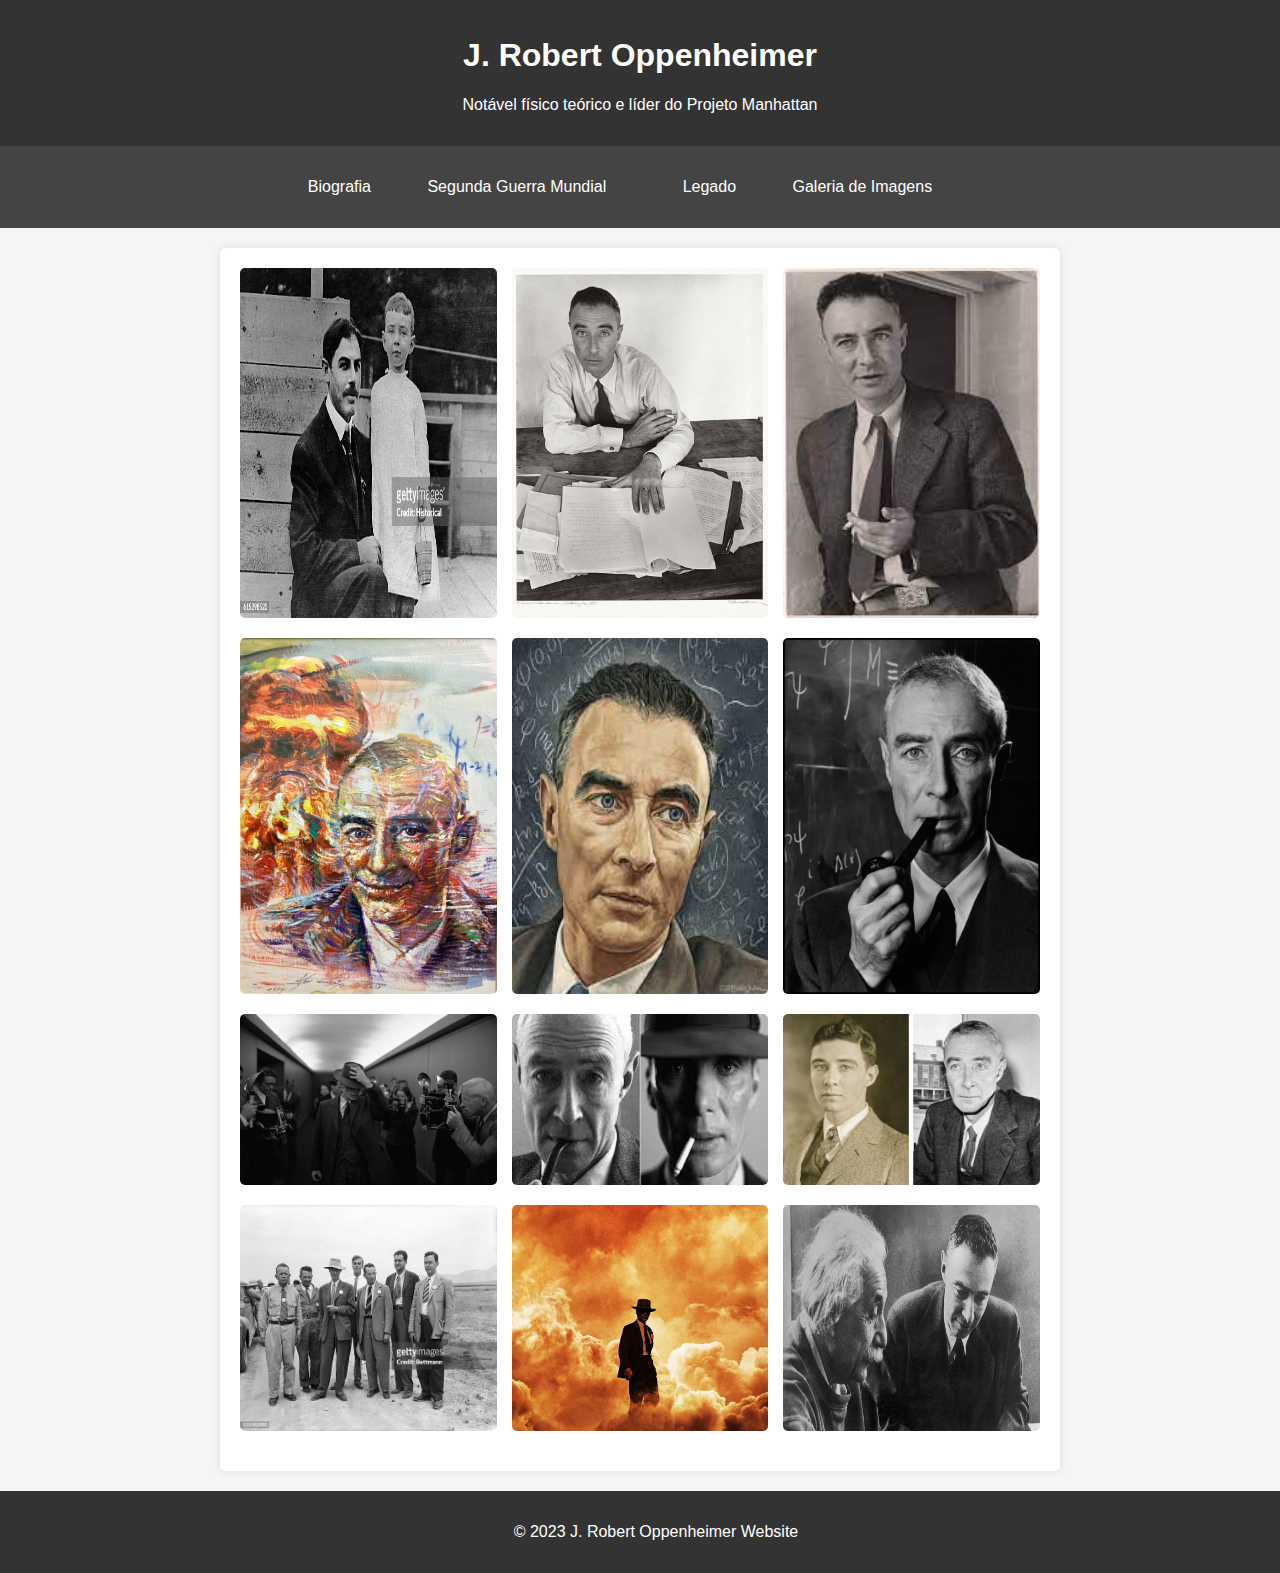
==== galeria.html @ 5c5e0faf "aula1" ====
<!DOCTYPE html>
<html lang="pt-br">
<head>
    <meta charset="UTF-8">
    <meta name="viewport" content="width=device-width, initial-scale=1.0">
    <title>J. Robert Oppenheimer</title>
    <link rel="stylesheet" href="style.css" type="text/css">
    <link rel="stylesheet" href="gallery.css">
</head>
<body>
    <header>
        <h1>J. Robert Oppenheimer</h1>
        <p>Notável físico teórico e líder do Projeto Manhattan</p>
    </header>

    <nav>
        <ul>
            <li><a href="./index.html">Biografia</a></li>
            <li><a href="#ww2">Segunda Guerra Mundial</a></li>
            <li> 
            <li><a href="./legado.html">Legado</a></li>
            <li><a href="./galeria.html">Galeria de Imagens</a></li>
            <li>
        </ul>
    </nav>
    

    <section id="gallery" class="content-section">
        <div class="gallery">
           <img src="./Imagens/criança.jpg" alt="">
           <img src="./Imagens/estudos.jpg" alt="">
           <img src="./Imagens/fumando.jpg" alt="">
           <img src="./Imagens/drogas-e-bombas.jpg" 
           alt="">
           <img src="./Imagens/pintura.jpg" alt="">
           <img src="./Imagens/matematics.jpg" alt="">
           <img src="./Imagens/cena-filme.jpg" alt="">
           <img src="./Imagens/diferenças.jpg" alt="">
           <img src="./Imagens/o-tempo-nao-e-facil-veio.webp" alt="">
           <img src="./Imagens/homens-teste.jpg" alt="">
           <img src="./Imagens/oppenheimer-poster.webp">
           <img src="./Imagens/os-homi.jpg" alt="">

        </div>
    </section>

    <footer>
        <p>&copy; 2023 J. Robert Oppenheimer Website</p>
    </footer>

    <script src="scripts.js"></script>
</body>
</html>
---- style.css ----
body {
    font-family: Arial, sans-serif;
    margin: 0;
    padding: 0;
    background-color: #f5f5f5;
    color: #333;
}

header {
    background-color: #333;
    color: #fff;
    padding: 1em;
    text-align: center;
}

nav {
    background-color: #444;
    padding: 1em;
    text-align: center;
}

nav ul {
    list-style: none;
    padding: 0;
}

nav li {
    display: inline;
    margin-right: 20px;
}

nav a {
    color: #fff;
    text-decoration: none;
    padding: 0.5em 1em;
}

.content-section {
    padding: 20px;
    max-width: 800px;
    margin: 20px auto;
    background-color: #fff;
    box-shadow: 0 0 10px rgba(0, 0, 0, 0.1);
    border-radius: 5px;
}
.gallery {
    display: flex;
    flex-wrap: wrap;
    justify-content: space-between;
}

.gallery img {
    width: calc(33.33% - 10px);
    margin-bottom: 20px;
    border-radius: 5px;
    cursor: pointer;
    transition: transform 0.3s;
}

.gallery img:hover {
    transform: scale(1.1);
}


footer {
    background-color: #333;
    color: #fff;
    padding: 1em;
    text-align: center;
    bottom: 0;
    width: 100%;
}
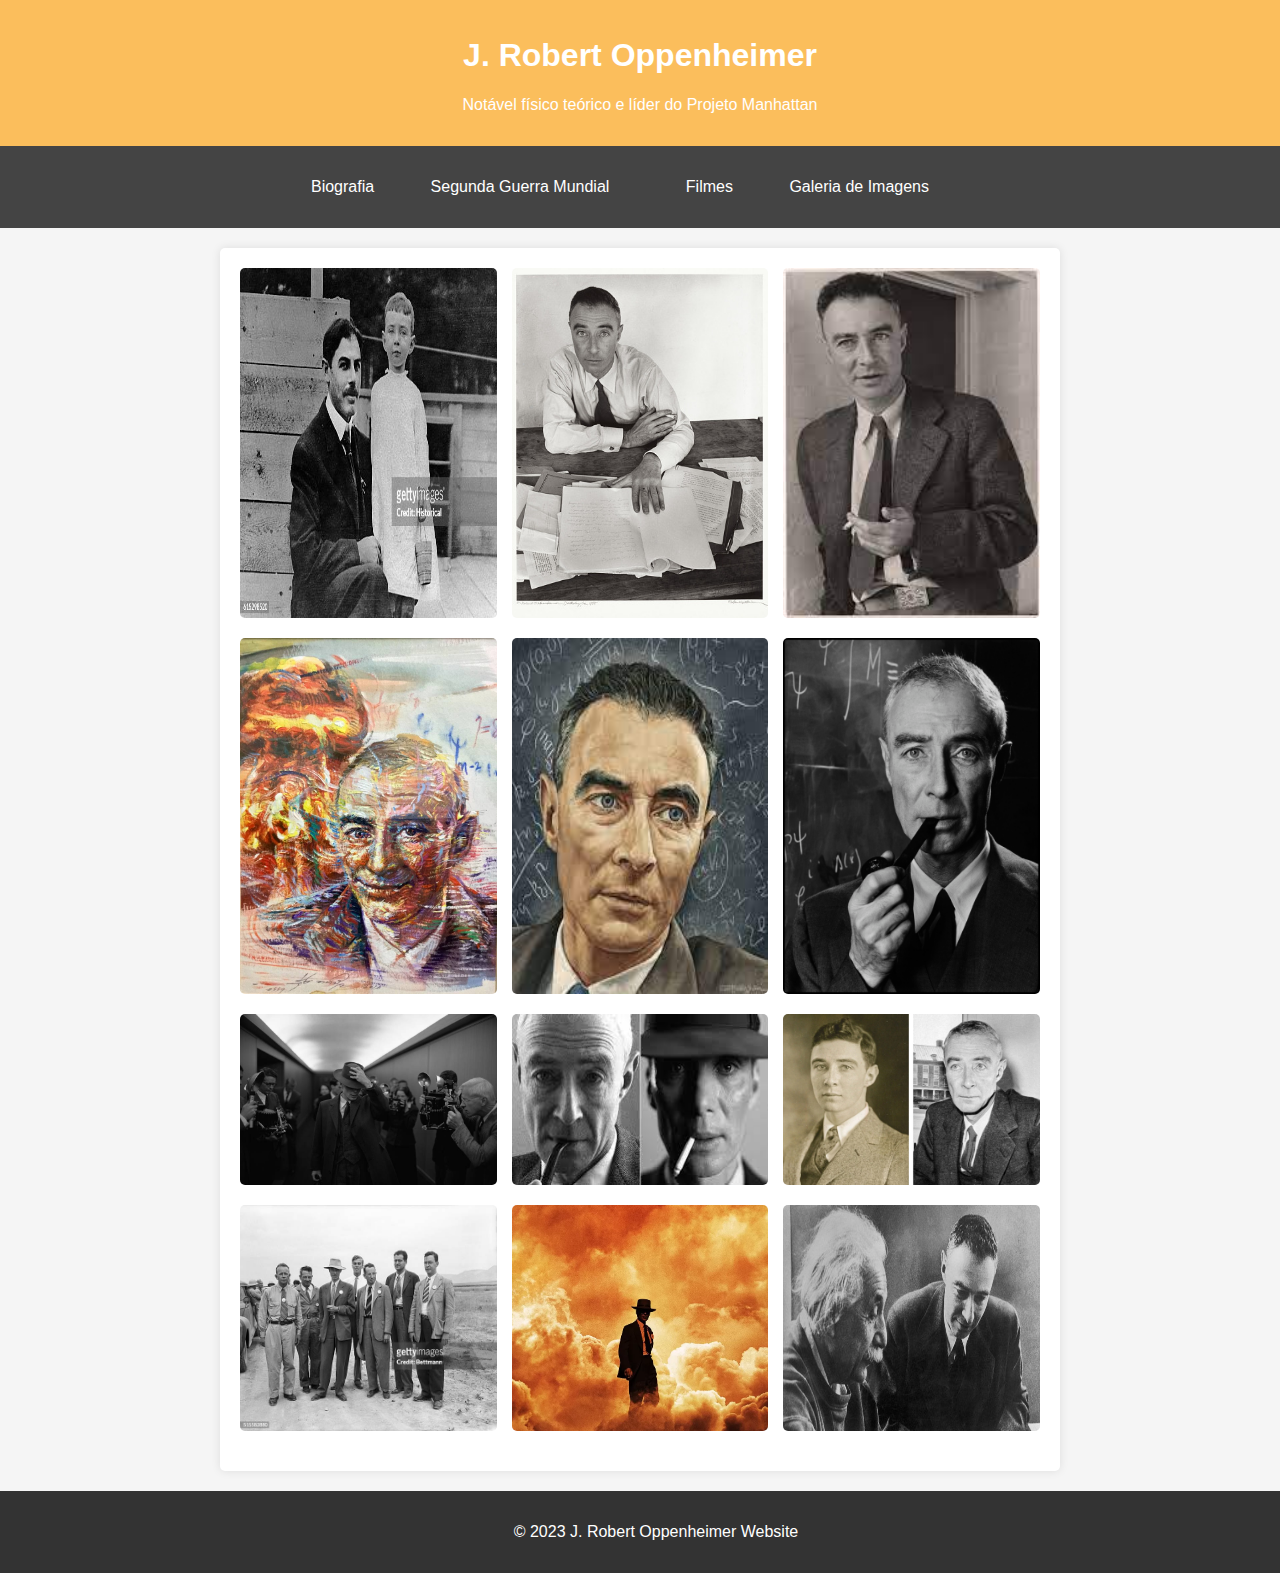
==== commit bf899467: "filmes entre outros" ====
--- a/galeria.html
+++ b/galeria.html
@@ -16,9 +16,9 @@
     <nav>
         <ul>
             <li><a href="./index.html">Biografia</a></li>
-            <li><a href="#ww2">Segunda Guerra Mundial</a></li>
+            <li><a href="./ww2.html">Segunda Guerra Mundial</a></li>
             <li> 
-            <li><a href="./legado.html">Legado</a></li>
+                <li><a href="./filmes.html">Filmes</a></li>
             <li><a href="./galeria.html">Galeria de Imagens</a></li>
             <li>
         </ul>
--- a/style.css
+++ b/style.css
@@ -3,11 +3,11 @@
     margin: 0;
     padding: 0;
     background-color: #f5f5f5;
-    color: #333;
+    color: rgb(201, 201, 201)333;
 }
 
 header {
-    background-color: #333;
+    background-color: #ff9d009f;
     color: #fff;
     padding: 1em;
     text-align: center;
@@ -61,6 +61,67 @@
     transform: scale(1.1);
 }
 
+.titulo  {
+    text-align: center;
+    
+}
+.titulo img{
+    width: 300px;
+}
+
+#catalogo {
+    display: flex;
+    flex-wrap: wrap;
+    justify-content: space-around;
+    padding: 20px;
+}
+
+.filme {
+    text-align: center;
+    width: 3000px;
+    height: 950px;
+    margin: 20px;
+    background-color: #fff;
+    border-radius: 10px;
+    overflow: hidden;
+    box-shadow: 0 0 10px rgba(0, 0, 0, 0.1);
+}
+
+.filme img {
+    width: 35%;
+    height: auto;
+}
+
+.filme-info {
+    padding: 15px;
+}
+
+.filme-titulo {
+    text-align: center;
+    font-size: 1.6em;
+    font-weight: bold;
+    margin-bottom: 10px;
+}
+
+.filme-descrição {
+    font-size: 0.9em;
+    color: #555;
+    margin-bottom: 10px;
+}
+
+.filme-trailer {
+    text-align: center;
+   
+}
+
+.filme-trailer a {
+    display: inline-block;
+    padding: 10px 20px;
+    background-color: #333;
+    color: #fff;
+    text-decoration: none;
+    border-radius: 5px;
+}
 
 footer {
     background-color: #333;
